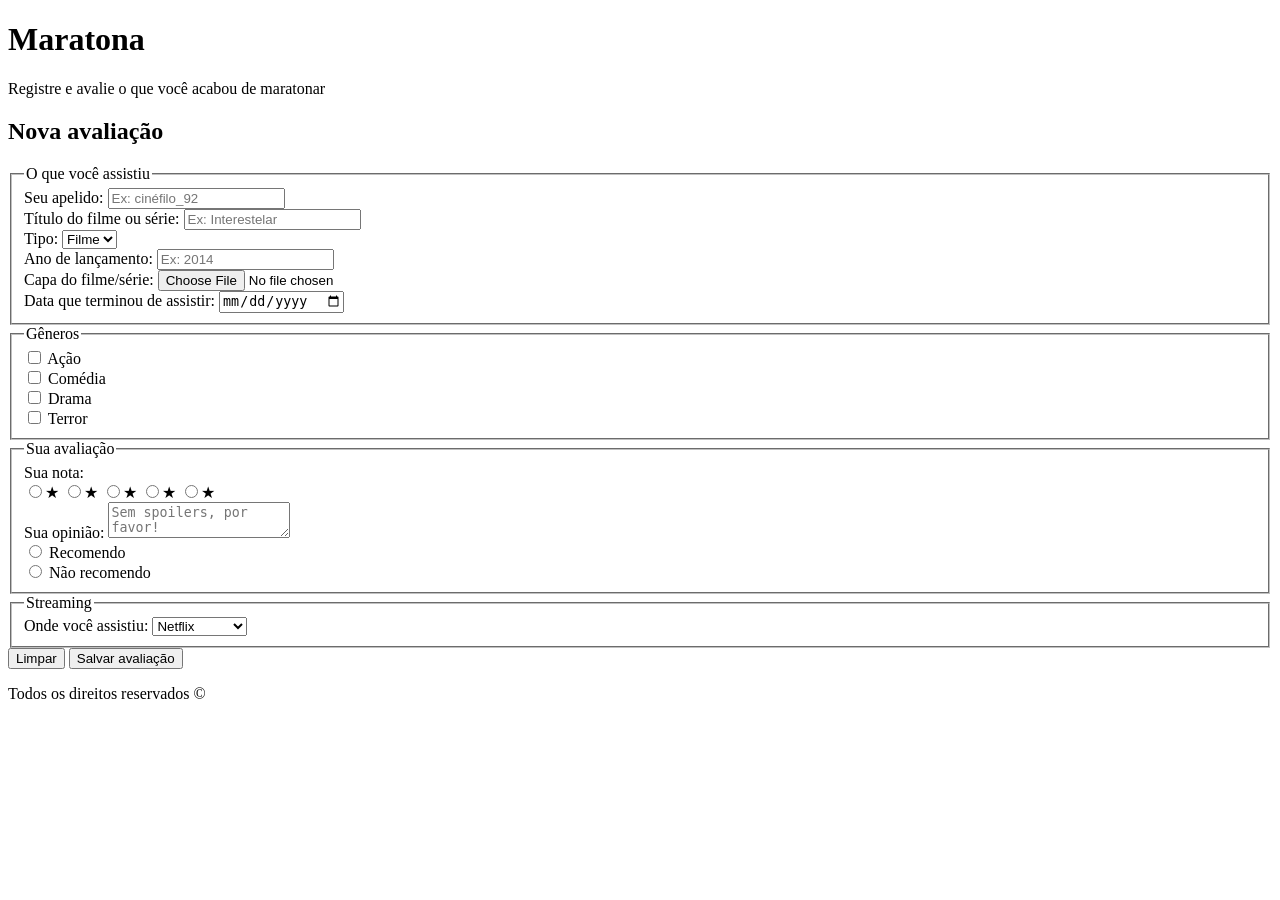
==== aula-4/index.html @ 7e1c79f1 "atualização" ====
<!DOCTYPE html>
<html lang="pt-br">
    <head>
        <meta charset="UTF-8" />
        <meta name="viewport" content="width=device-width, initial-scale=1.0" />
        <title>Maratona - Avalie o que você assistiu</title>

        <!-- carregando fontes do Google Fonts -->
        <link href="https://fonts.googleapis.com/css2?family=Orbitron&family=Rajdhani:wght@400;600&display=swap" rel="stylesheet" />

        <!-- estilo externo, em arquivo separado -->
        <link rel="stylesheet" href="style.css" />
    </head>
    <body>
        <header>
            <h1>Maratona</h1>
            <p>Registre e avalie o que você acabou de maratonar</p>
        </header>

        <main>
            <section>
                <h2>Nova avaliação</h2>
                <form action="https://postman-echo.com/post" method="post">

                    <fieldset>
                        <legend>O que você assistiu</legend>

                        <div class="campo">
                            <label for="apelido_id">Seu apelido:</label>
                            <input id="apelido_id" name="apelido" type="text" required placeholder="Ex: cinéfilo_92">
                        </div>

                        <div class="campo">
                            <label for="titulo_id">Título do filme ou série:</label>
                            <input id="titulo_id" name="titulo" type="text" placeholder="Ex: Interestelar">
                        </div>

                        <div class="campo">
                            <label for="tipo_id">Tipo:</label>
                            <select id="tipo_id" name="tipo">
                                <option value="filme">Filme</option>
                                <option value="serie">Série</option>
                            </select>
                        </div>

                        <div class="campo">
                            <label for="ano_id">Ano de lançamento:</label>
                            <input id="ano_id" name="ano" type="text" pattern="^(19|20)[0-9]{2}$" placeholder="Ex: 2014">
                        </div>

                        <div class="campo">
                            <label for="capa_id">Capa do filme/série:</label>
                            <input id="capa_id" name="capa" type="file" accept="image/*">
                        </div>

                        <div class="campo">
                            <label for="data_id">Data que terminou de assistir:</label>
                            <input id="data_id" name="data_termino" type="date">
                        </div>
                    </fieldset>

                    <fieldset>
                        <legend>Gêneros</legend>

                        <div class="campo-linha">
                            <input id="genero_acao_id" name="generos" type="checkbox" value="acao">
                            <label for="genero_acao_id">Ação</label>
                        </div>
                        <div class="campo-linha">
                            <input id="genero_comedia_id" name="generos" type="checkbox" value="comedia">
                            <label for="genero_comedia_id">Comédia</label>
                        </div>
                        <div class="campo-linha">
                            <input id="genero_drama_id" name="generos" type="checkbox" value="drama">
                            <label for="genero_drama_id">Drama</label>
                        </div>
                        <div class="campo-linha">
                            <input id="genero_terror_id" name="generos" type="checkbox" value="terror">
                            <label for="genero_terror_id">Terror</label>
                        </div>
                    </fieldset>

                    <fieldset>
                        <legend>Sua avaliação</legend>

                        <div class="campo">
                            <label>Sua nota:</label>
                            <div class="estrelas">
                                <input type="radio" id="estrela5" name="nota" value="5"><label for="estrela5">★</label>
                                <input type="radio" id="estrela4" name="nota" value="4"><label for="estrela4">★</label>
                                <input type="radio" id="estrela3" name="nota" value="3"><label for="estrela3">★</label>
                                <input type="radio" id="estrela2" name="nota" value="2"><label for="estrela2">★</label>
                                <input type="radio" id="estrela1" name="nota" value="1"><label for="estrela1">★</label>
                            </div>
                        </div>

                        <div class="campo">
                            <label for="resenha_id">Sua opinião:</label>
                            <textarea id="resenha_id" name="resenha" placeholder="Sem spoilers, por favor!"></textarea>
                        </div>

                        <div class="campo-linha">
                            <input id="recomenda_sim_id" name="recomenda" type="radio" value="sim">
                            <label for="recomenda_sim_id">Recomendo</label>
                        </div>
                        <div class="campo-linha">
                            <input id="recomenda_nao_id" name="recomenda" type="radio" value="nao">
                            <label for="recomenda_nao_id">Não recomendo</label>
                        </div>
                    </fieldset>

                    <fieldset>
                        <legend>Streaming</legend>
                        <div class="campo">
                            <label for="plataforma_id">Onde você assistiu:</label>
                            <select id="plataforma_id" name="plataforma">
                                <option value="netflix">Netflix</option>
                                <option value="prime">Prime Video</option>
                                <option value="hbo">HBO Max</option>
                                <option value="disney">Disney+</option>
                                <option value="outra">Outra</option>
                            </select>
                        </div>
                    </fieldset>

                    <div class="botoes">
                        <button type="reset">Limpar</button>
                        <button type="submit">Salvar avaliação</button>
                    </div>

                </form>
            </section>
        </main>

        <footer>
            <p>Todos os direitos reservados &copy;</p>
        </footer>
    </body>
</html>
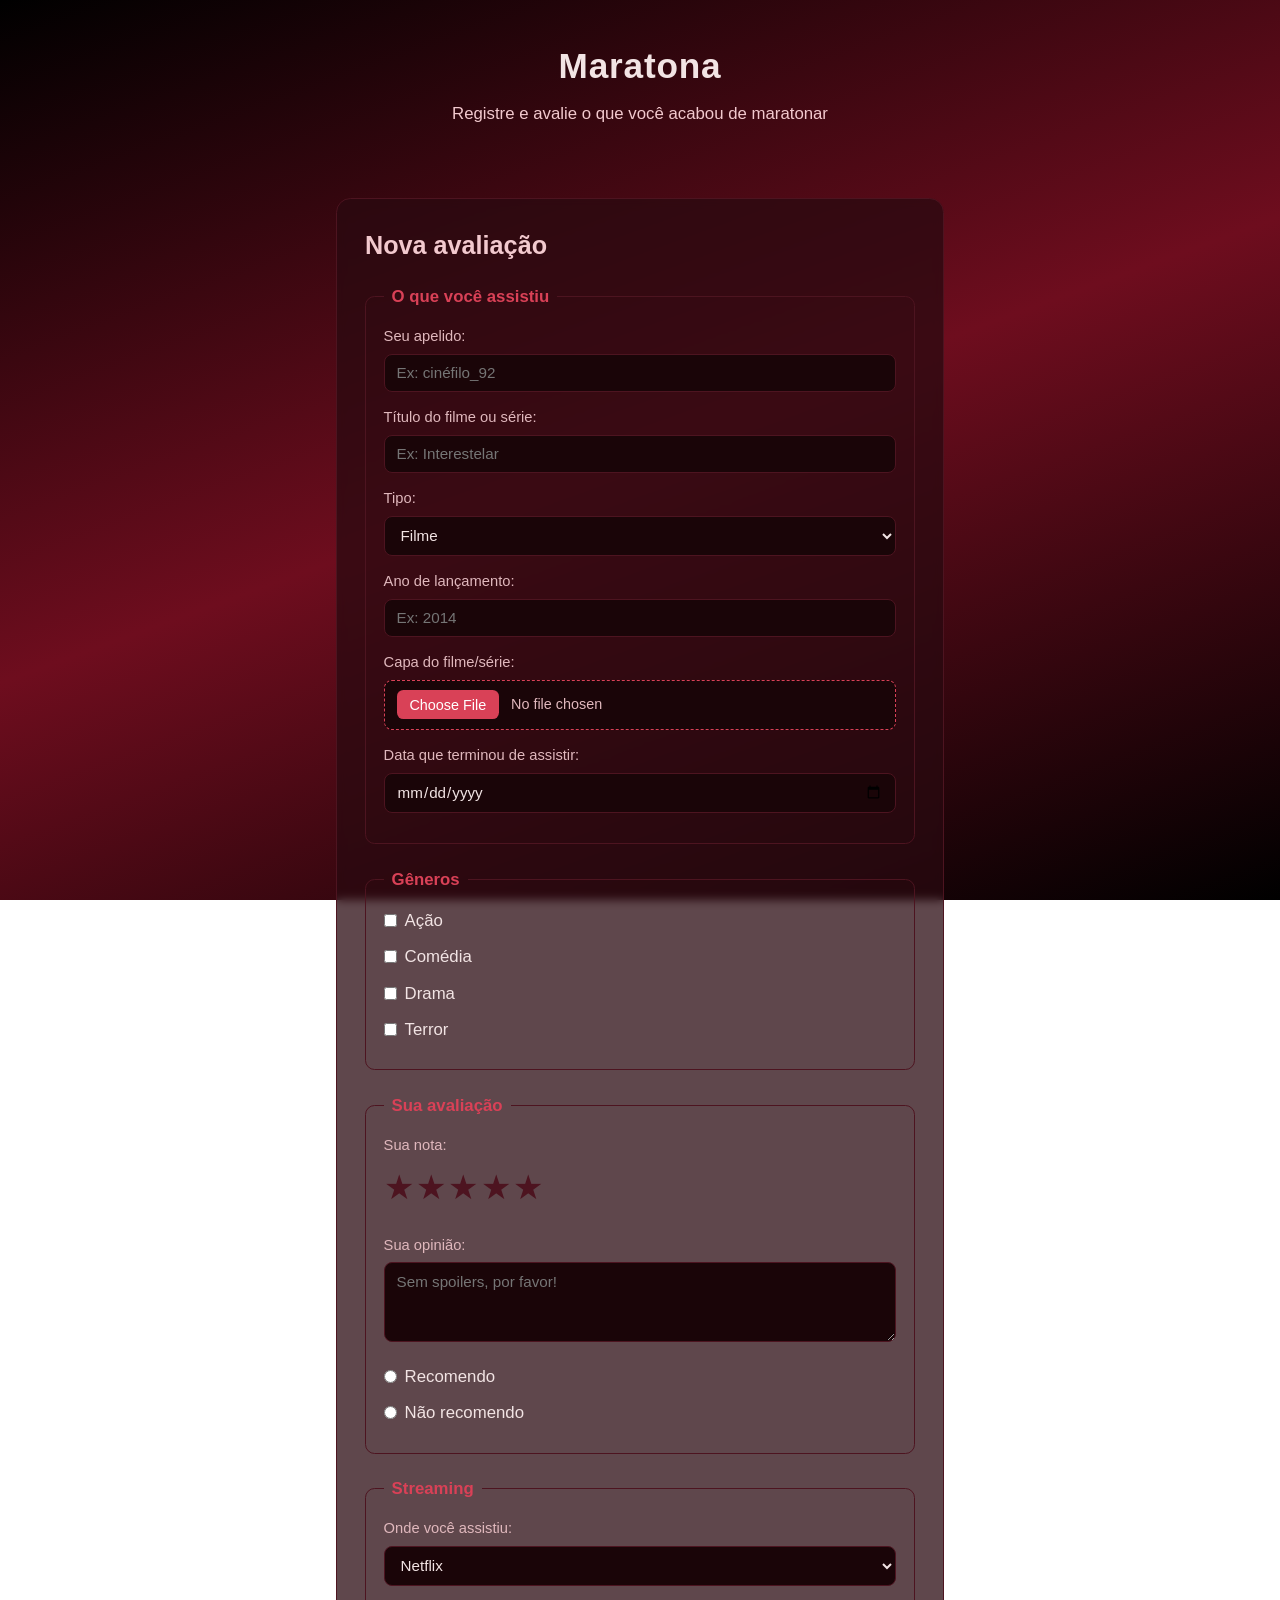
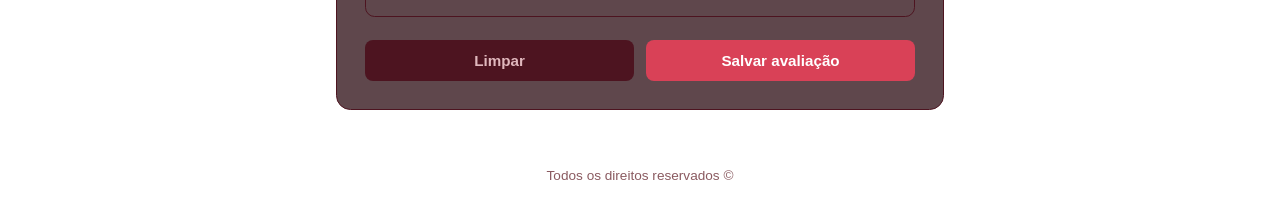
==== commit a49f4f8b: "ajuste" ====
--- a/aula-4/index.html
+++ b/aula-4/index.html
@@ -9,7 +9,7 @@
         <link href="https://fonts.googleapis.com/css2?family=Orbitron&family=Rajdhani:wght@400;600&display=swap" rel="stylesheet" />
 
         <!-- estilo externo, em arquivo separado -->
-        <link rel="stylesheet" href="style.css" />
+        <link rel="stylesheet" href="global.css" />
     </head>
     <body>
         <header>
--- a/aula-4/global.css
+++ b/aula-4/global.css
@@ -0,0 +1,208 @@
+/* ===== 1. RESET ===== */
+/* zera os estilos padrão do navegador antes de qualquer outra coisa */
+* {
+    margin: 0;
+    padding: 0;
+    box-sizing: border-box;
+}
+
+/* ===== 2. ESTILOS GLOBAIS ===== */
+/* cor de fundo, fonte do corpo, o que vale pra página inteira */
+html {
+    min-height: 100%;
+}
+
+body {
+    font-family: "Rajdhani", sans-serif;
+    min-height: 100vh;
+    background: linear-gradient(160deg, #000000 0%, #6e0d1e 50%, #000000 100%);
+    background-attachment: fixed;
+    color: #f2e4e4;
+    font-size: 1.05rem;
+    line-height: 1.5;
+}
+
+h1, h2, legend {
+    font-family: "Orbitron", sans-serif;
+    font-weight: 600;
+}
+
+/* ===== 3. HEADER ===== */
+header {
+    padding: 2.5rem 1.25rem;
+    text-align: center;
+}
+
+header h1 {
+    font-size: 2.2rem;
+    letter-spacing: 0.05rem;
+}
+
+header p {
+    color: #f2c9ce;
+    margin-top: 0.5rem;
+}
+
+/* ===== 4. CONTEÚDO ===== */
+main {
+    max-width: 40rem;
+    margin: 2rem auto;
+    padding: 0 1rem;
+}
+
+section {
+    background-color: rgba(42, 10, 16, 0.75);
+    backdrop-filter: blur(0.3rem);
+    border-radius: 0.9rem;
+    padding: 1.75rem;
+    border: 0.0625rem solid #4d1420;
+}
+
+section h2 {
+    margin-bottom: 1.2rem;
+    color: #f2c9ce;
+}
+
+fieldset {
+    border: 0.0625rem solid #4d1420;
+    border-radius: 0.6rem;
+    margin-bottom: 1.4rem;
+    padding: 1rem 1.1rem;
+}
+
+legend {
+    padding: 0 0.5rem;
+    font-weight: 600;
+    color: #d94157;
+}
+
+.campo {
+    margin-bottom: 0.9rem;
+}
+
+.campo label {
+    display: block;
+    margin-bottom: 0.4rem;
+    font-size: 0.92rem;
+    color: #e0b8bd;
+}
+
+/* checkbox e radio ficam lado a lado com o label */
+.campo-linha {
+    display: flex;
+    align-items: center;
+    gap: 0.5rem;
+    margin-bottom: 0.7rem;
+}
+
+.campo-linha label {
+    margin: 0;
+    color: #f2e4e4;
+}
+
+input[type="text"],
+input[type="number"],
+input[type="date"],
+select,
+textarea {
+    width: 100%;
+    padding: 0.6rem 0.75rem;
+    border-radius: 0.5rem;
+    border: 0.0625rem solid #4d1420;
+    background-color: #1a0508;
+    color: #f2e4e4;
+    font-family: inherit;
+    font-size: 0.95rem;
+}
+
+textarea {
+    min-height: 5rem;
+    resize: vertical;
+}
+
+input[type="file"] {
+    width: 100%;
+    padding: 0.6rem 0.75rem;
+    border-radius: 0.5rem;
+    border: 0.0625rem dashed #d94157;
+    background-color: #1a0508;
+    color: #e0b8bd;
+    font-family: inherit;
+    font-size: 0.9rem;
+}
+
+/* estiliza o botão "Escolher arquivo" gerado pelo navegador */
+input[type="file"]::file-selector-button {
+    background-color: #d94157;
+    color: #ffffff;
+    border: none;
+    border-radius: 0.4rem;
+    padding: 0.4rem 0.8rem;
+    margin-right: 0.75rem;
+    cursor: pointer;
+    font-family: inherit;
+}
+
+/* estrelas de avaliação: os radios ficam escondidos e o label vira a estrela */
+.estrelas {
+    display: flex;
+    flex-direction: row-reverse;
+    justify-content: flex-end;
+    gap: 0.15rem;
+}
+
+.estrelas input {
+    display: none;
+}
+
+.estrelas label {
+    font-size: 2.1rem;
+    color: #4d1420;
+    cursor: pointer;
+    transition: color 0.2s, transform 0.1s;
+}
+
+.estrelas label:hover {
+    transform: scale(1.15);
+}
+
+/* pinta a estrela marcada e todas as que vêm antes dela no HTML (por isso a ordem 5,4,3,2,1) */
+.estrelas input:checked ~ label,
+.estrelas label:hover ~ label,
+.estrelas label:hover {
+    color: #d94157;
+}
+
+.botoes {
+    display: flex;
+    gap: 0.75rem;
+}
+
+button {
+    flex: 1;
+    padding: 0.75rem;
+    border-radius: 0.5rem;
+    border: none;
+    font-size: 0.95rem;
+    font-weight: 600;
+    cursor: pointer;
+    font-family: inherit;
+}
+
+button[type="submit"] {
+    background-color: #d94157;
+    color: #ffffff;
+}
+
+button[type="reset"] {
+    background-color: #4d1420;
+    color: #e0b8bd;
+}
+
+/* ===== 5. FOOTER ===== */
+footer {
+    text-align: center;
+    color: #8a5a60;
+    font-size: 0.85rem;
+    padding: 1.5rem 0;
+}
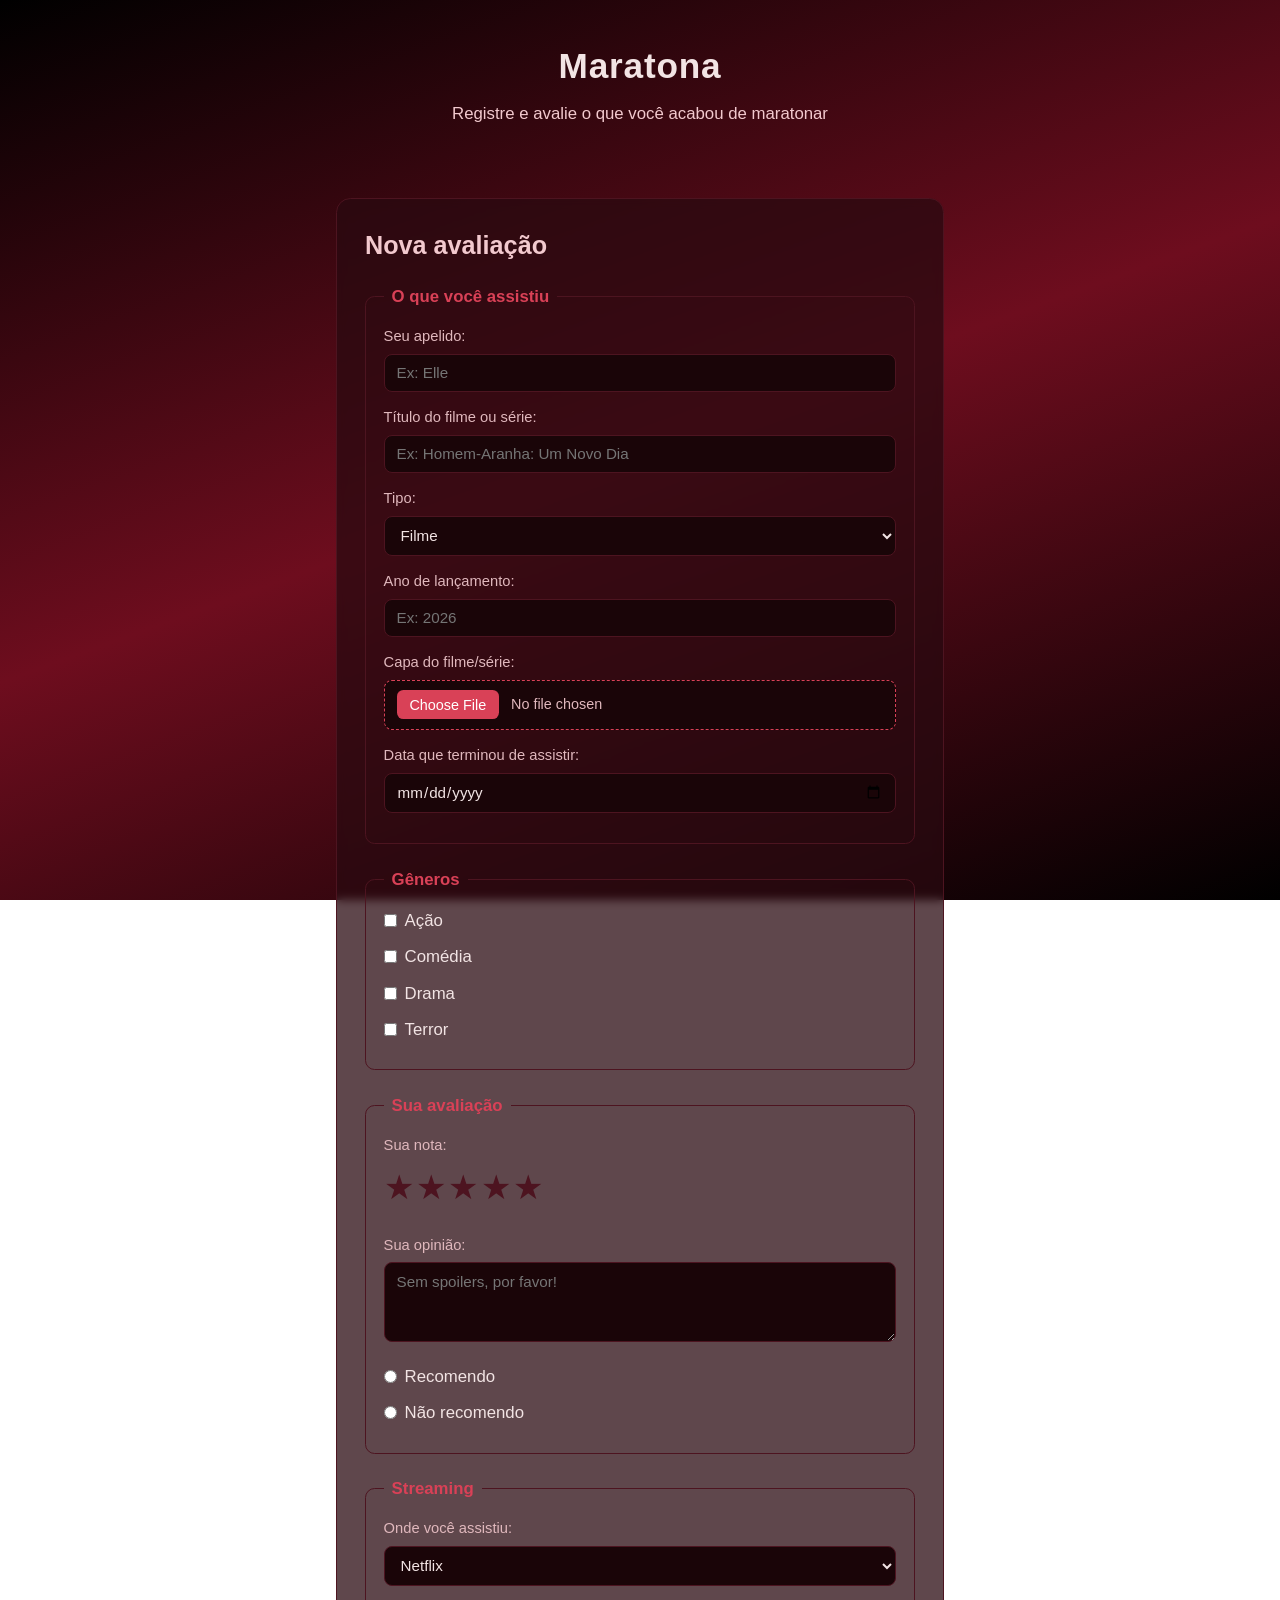
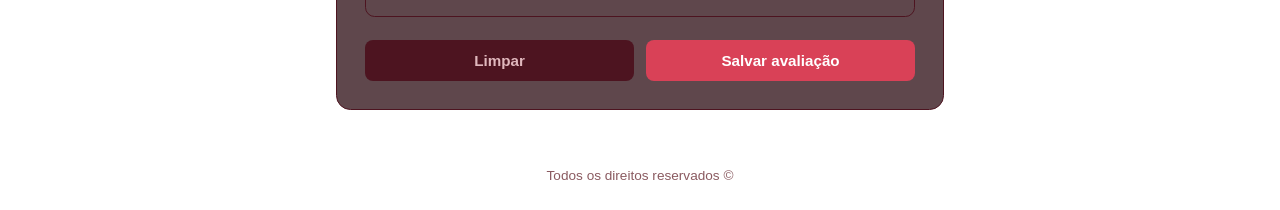
==== commit d3707505: "Certo" ====
--- a/aula-4/index.html
+++ b/aula-4/index.html
@@ -27,12 +27,12 @@
 
                         <div class="campo">
                             <label for="apelido_id">Seu apelido:</label>
-                            <input id="apelido_id" name="apelido" type="text" required placeholder="Ex: cinéfilo_92">
+                            <input id="apelido_id" name="apelido" type="text" required placeholder="Ex: Elle">
                         </div>
 
                         <div class="campo">
                             <label for="titulo_id">Título do filme ou série:</label>
-                            <input id="titulo_id" name="titulo" type="text" placeholder="Ex: Interestelar">
+                            <input id="titulo_id" name="titulo" type="text" placeholder="Ex: Homem-Aranha: Um Novo Dia">
                         </div>
 
                         <div class="campo">
@@ -45,7 +45,7 @@
 
                         <div class="campo">
                             <label for="ano_id">Ano de lançamento:</label>
-                            <input id="ano_id" name="ano" type="text" pattern="^(19|20)[0-9]{2}$" placeholder="Ex: 2014">
+                            <input id="ano_id" name="ano" type="text" pattern="^(19|20)[0-9]{2}$" placeholder="Ex: 2026">
                         </div>
 
                         <div class="campo">
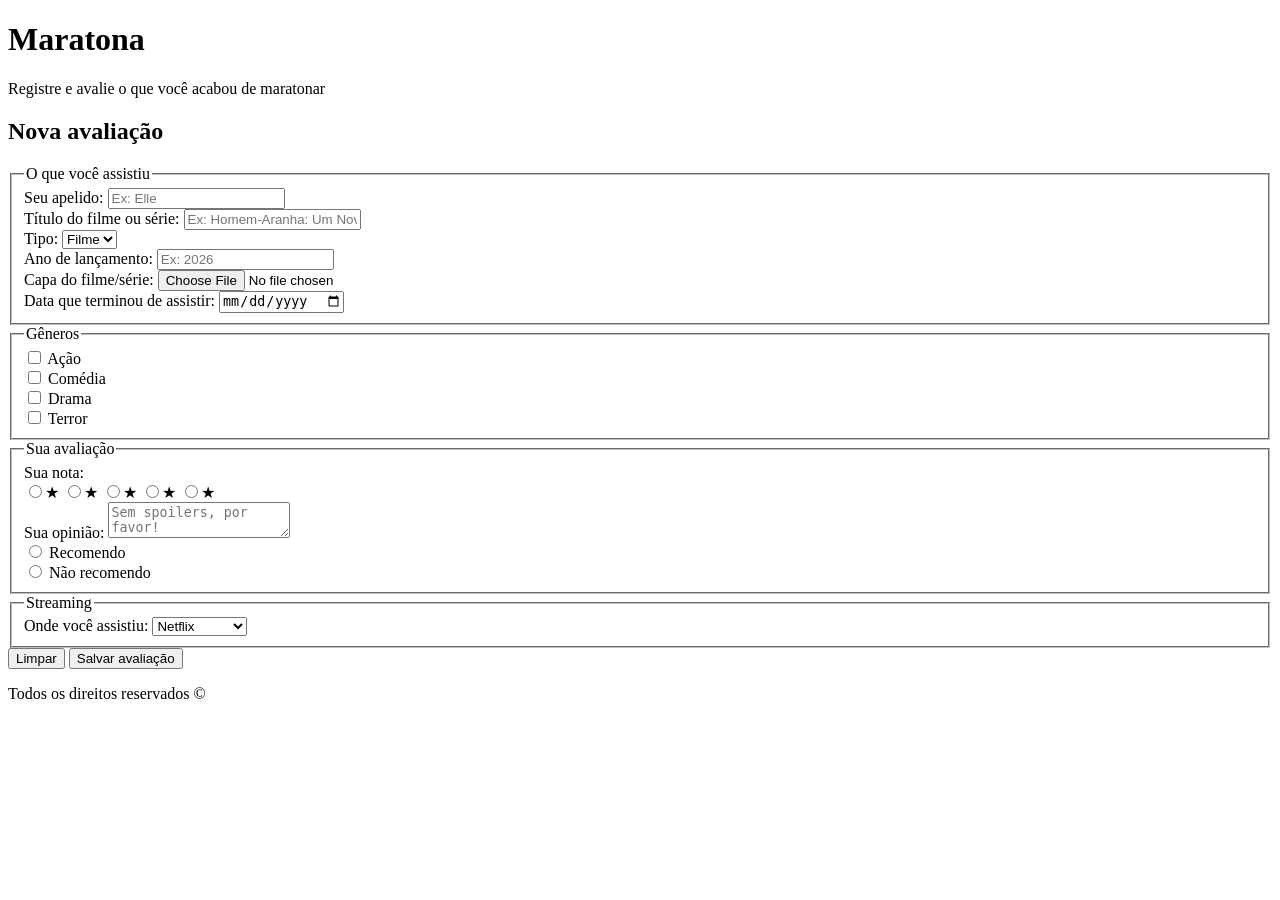
==== commit b656efcb: "Ajustes" ====
--- a/aula-4/index.html
+++ b/aula-4/index.html
@@ -4,12 +4,6 @@
         <meta charset="UTF-8" />
         <meta name="viewport" content="width=device-width, initial-scale=1.0" />
         <title>Maratona - Avalie o que você assistiu</title>
-
-        <!-- carregando fontes do Google Fonts -->
-        <link href="https://fonts.googleapis.com/css2?family=Orbitron&family=Rajdhani:wght@400;600&display=swap" rel="stylesheet" />
-
-        <!-- estilo externo, em arquivo separado -->
-        <link rel="stylesheet" href="global.css" />
     </head>
     <body>
         <header>
